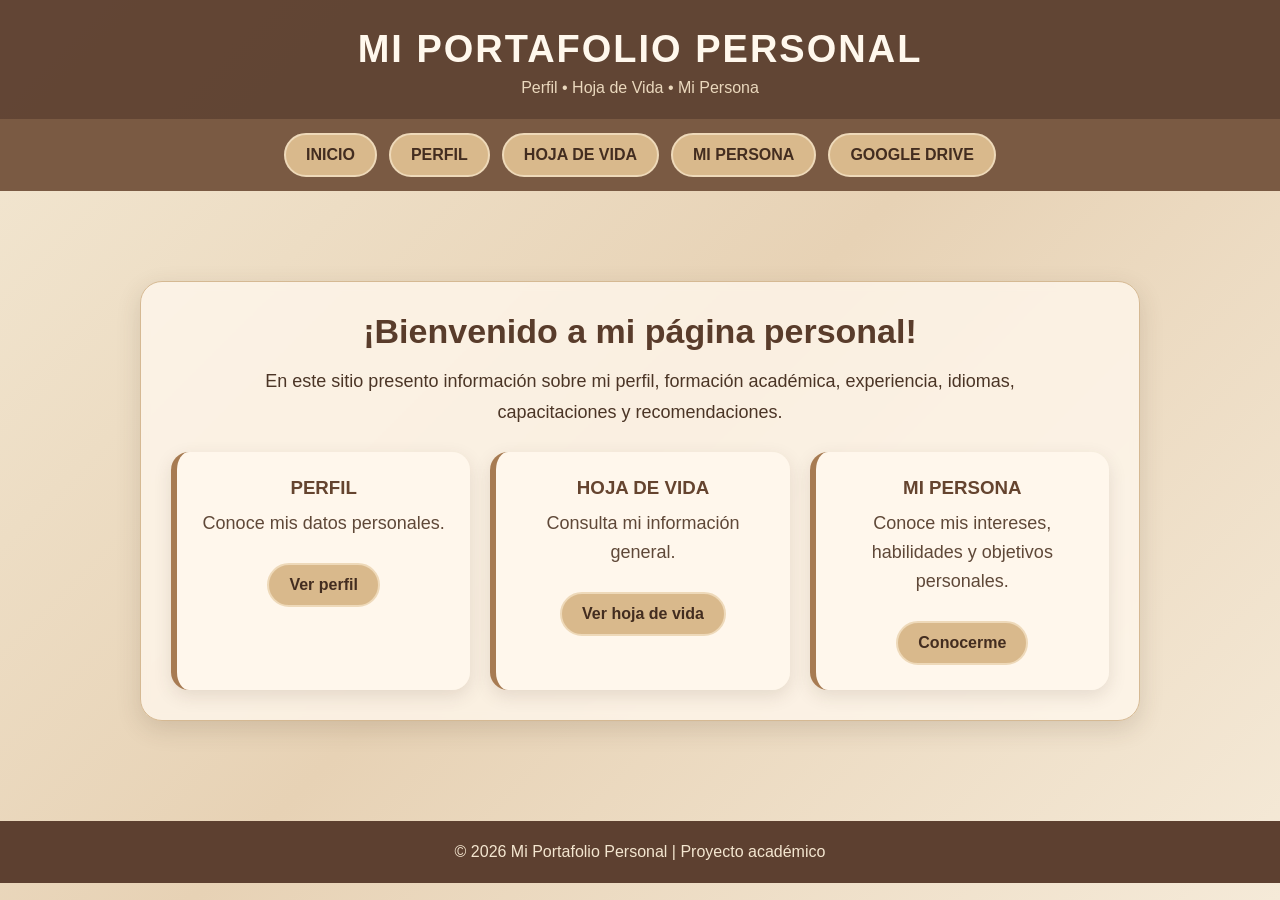
==== index.html @ ecd7103f "Primer Commit" ====
<!DOCTYPE html>
<html lang="es">
<head>
    <meta charset="UTF-8">
    <meta name="viewport" content="width=device-width, initial-scale=1.0">
    <title>Mi Portafolio Personal</title>
    <link rel="stylesheet" href="assets/estilos.css">
</head>
<body>

<header>
    <h1>MI PORTAFOLIO PERSONAL</h1>
    <p>Perfil • Hoja de Vida • Mi Persona</p>
</header>

<nav>
    <a href="index.html">INICIO</a>
    <a href="perfil/index.html">PERFIL</a>
    <a href="hoja-vida/index.html">HOJA DE VIDA</a>
    <a href="mi-persona/index.html">MI PERSONA</a>
    <a href="https://drive.google.com/" target="_blank">GOOGLE DRIVE</a>
</nav>

<main class="hero">
    <div class="card">
        <h2>¡Bienvenido a mi página personal!</h2>
        <p>
            En este sitio presento información sobre mi perfil, formación académica,
            experiencia, idiomas, capacitaciones y recomendaciones.
        </p>

        <div class="grid">
            <div class="item">
                <h3>PERFIL</h3>
                <p>Conoce mis datos personales.</p>
                <a class="btn" href="perfil/index.html">Ver perfil</a>
            </div>

            <div class="item">
                <h3>HOJA DE VIDA</h3>
                <p>Consulta mi información general.</p>
                <a class="btn" href="hoja-vida/index.html">Ver hoja de vida</a>
            </div>

            <div class="item">
                <h3>MI PERSONA</h3>
                <p>Conoce mis intereses, habilidades y objetivos personales.</p>
                <a class="btn" href="mi-persona/index.html">Conocerme</a>
            </div>
        </div>
    </div>
</main>

<footer>
    <p>© 2026 Mi Portafolio Personal | Proyecto académico</p>
</footer>

</body>
</html>
---- assets/estilos.css ----
* {
    box-sizing: border-box;
    margin: 0;
    padding: 0;
}

body {
    font-family: Arial, Helvetica, sans-serif;
    background: linear-gradient(135deg, #f3e8d3, #e7d2b5, #f5ead8);
    color: #4b3526;
    min-height: 100vh;
}

header {
    background: rgba(93, 64, 48, 0.97);
    color: #fff8ed;
    padding: 28px 20px 22px;
    text-align: center;
    box-shadow: 0 4px 14px rgba(75, 53, 38, .25);
}

header h1 {
    font-size: 38px;
    letter-spacing: 2px;
    margin-bottom: 8px;
}

header p {
    color: #ead8bd;
    font-size: 16px;
}

nav {
    background: #7a5a43;
    padding: 14px;
    display: flex;
    justify-content: center;
    gap: 12px;
    flex-wrap: wrap;
}

nav a, .btn {
    text-decoration: none;
    background: #d9b98c;
    color: #432d20;
    padding: 11px 20px;
    border-radius: 25px;
    font-weight: bold;
    border: 2px solid #eed9b9;
    transition: .25s;
    display: inline-block;
}

nav a:hover, .btn:hover {
    background: #f0dcc0;
    transform: translateY(-2px);
}

.hero {
    max-width: 1050px;
    margin: 45px auto;
    padding: 45px 25px;
    text-align: center;
}

.card {
    background: rgba(255, 248, 237, .78);
    border: 1px solid #d5b993;
    border-radius: 22px;
    padding: 30px;
    box-shadow: 0 8px 25px rgba(75, 53, 38, .16);
    backdrop-filter: blur(4px);
}

.hero h2 {
    font-size: 34px;
    color: #593c2b;
    margin-bottom: 15px;
}

.hero p {
    max-width: 760px;
    margin: 0 auto 25px;
    line-height: 1.7;
    font-size: 18px;
}

.container {
    width: min(1050px, 92%);
    margin: 40px auto;
}

.title {
    text-align: center;
    margin-bottom: 30px;
}

.title h2 {
    font-size: 36px;
    color: #553a29;
    margin-bottom: 10px;
}

.title p {
    color: #765945;
}

.grid {
    display: grid;
    grid-template-columns: repeat(auto-fit, minmax(220px, 1fr));
    gap: 20px;
}

.item {
    background: rgba(255, 248, 237, .84);
    padding: 25px;
    border-radius: 18px;
    border-left: 6px solid #a77b52;
    box-shadow: 0 6px 18px rgba(75, 53, 38, .13);
}

.item h3 {
    color: #65442f;
    margin-bottom: 10px;
}

.item p, .item li {
    line-height: 1.6;
    color: #5f4838;
}

.item ul {
    padding-left: 20px;
}

.profile {
    display: grid;
    grid-template-columns: 230px 1fr;
    gap: 30px;
    align-items: center;
}

.photo {
    width: 210px;
    height: 250px;
    border-radius: 20px;
    border: 6px solid #d2b287;
    background: #ead7ba;
    display: flex;
    align-items: center;
    justify-content: center;
    text-align: center;
    color: #765945;
    font-weight: bold;
}

.photo img {
    width: 100%;
    height: 100%;
    object-fit: cover;
    border-radius: 13px;
}

.back {
    text-align: center;
    margin: 30px 0 45px;
}

footer {
    background: #5d4030;
    color: #f4e6d0;
    text-align: center;
    padding: 22px;
    margin-top: 55px;
}

footer a {
    color: #f0cf9f;
}

@media (max-width: 700px) {
    header h1 { font-size: 28px; }
    .profile { grid-template-columns: 1fr; text-align: center; }
    .photo { margin: auto; }
}
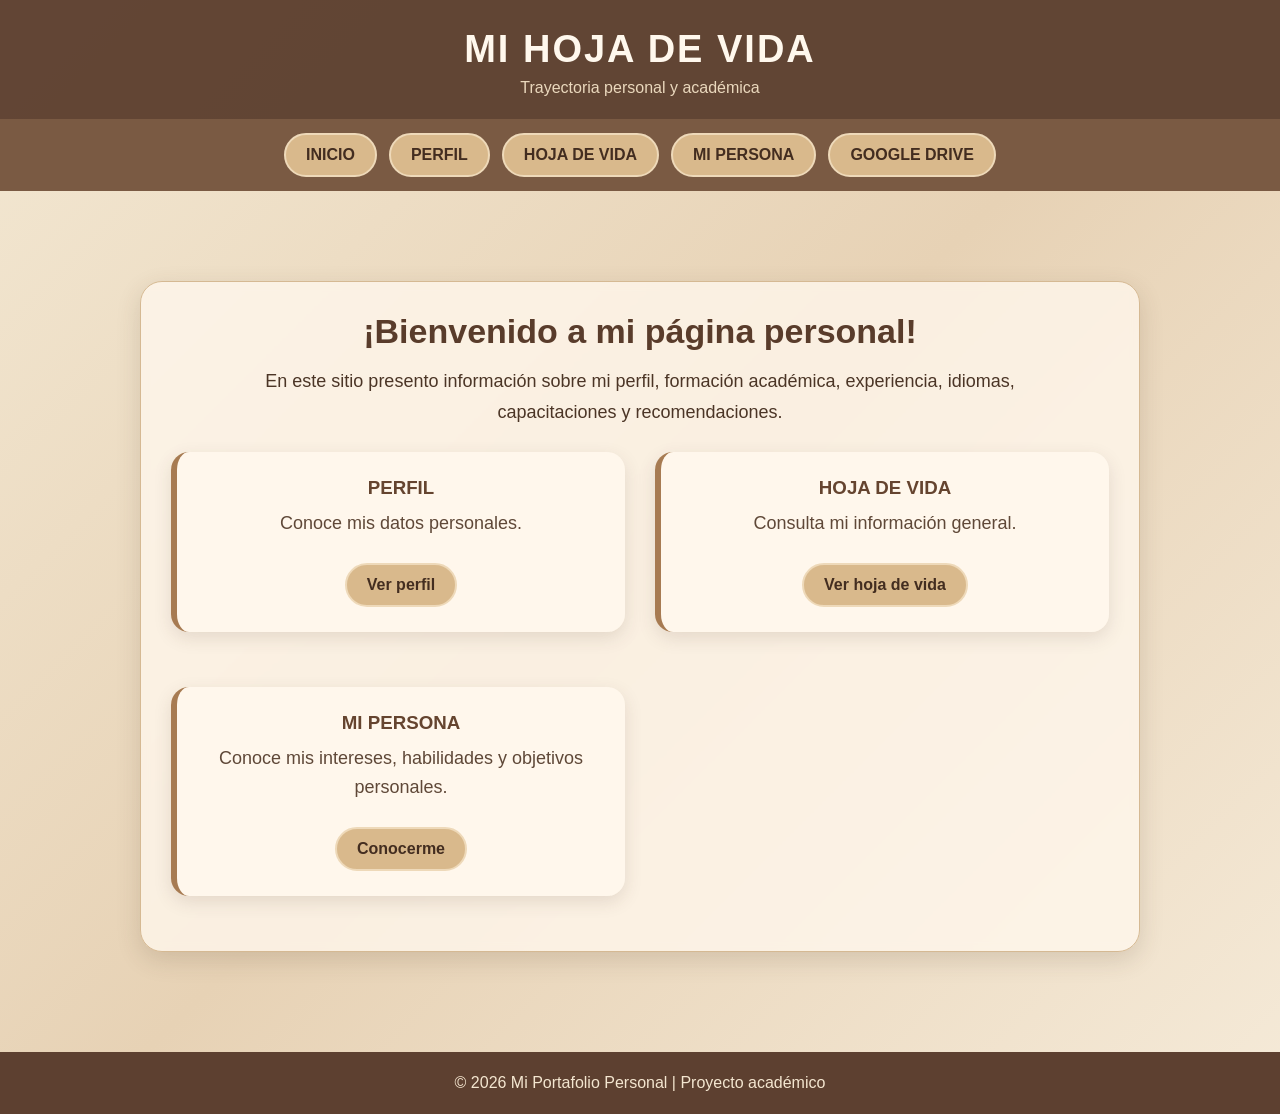
==== commit a06caf9b: "Actualizacion de info" ====
--- a/index.html
+++ b/index.html
@@ -9,8 +9,8 @@
 <body>
 
 <header>
-    <h1>MI PORTAFOLIO PERSONAL</h1>
-    <p>Perfil • Hoja de Vida • Mi Persona</p>
+    <h1>MI HOJA DE VIDA</h1>
+    <p>Trayectoria personal y académica</p>
 </header>
 
 <nav>
--- a/assets/estilos.css
+++ b/assets/estilos.css
@@ -107,9 +107,15 @@
 }
 
 .grid {
-    display: grid;
-    grid-template-columns: repeat(auto-fit, minmax(220px, 1fr));
-    gap: 20px;
+  display: grid;
+  grid-template-columns: repeat(auto-fit, minmax(300px, 1fr));
+  gap: 30px;
+  align-items: start; 
+}
+
+.item {
+    margin-bottom: 25px; /* Espacio extra por si las tarjetas se apilan una sobre otra */
+    padding: 24px;       /* Otorga espacio interno para que el texto no toque los bordes */
 }
 
 .item {
@@ -118,6 +124,7 @@
     border-radius: 18px;
     border-left: 6px solid #a77b52;
     box-shadow: 0 6px 18px rgba(75, 53, 38, .13);
+    height: fit-content;
 }
 
 .item h3 {
